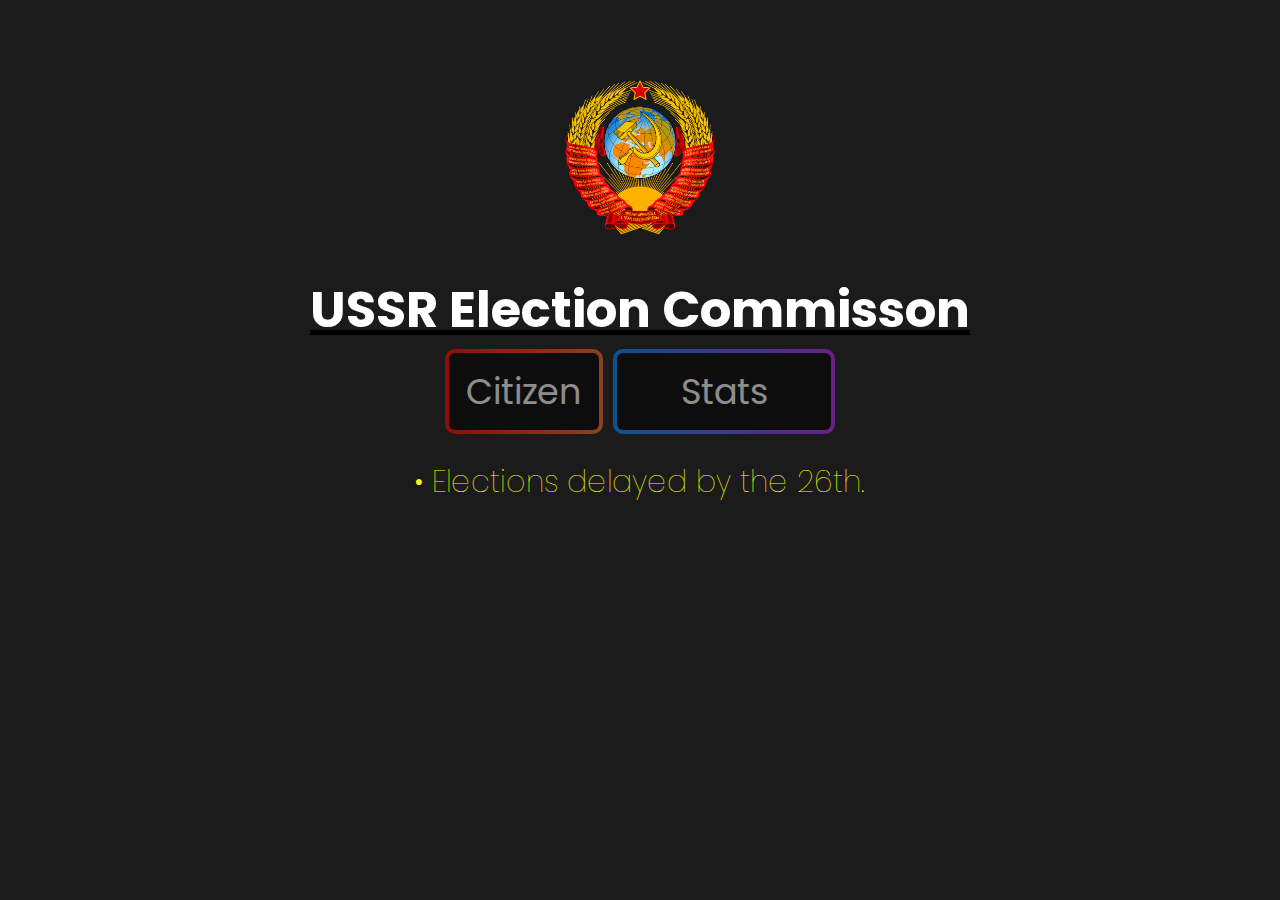
==== index.html @ 806620b1 "Add files via upload" ====
<!DOCTYPE html>
<html lang="en">
<head>
    <script src="index.js"></script>
    <link rel="preconnect" href="https://fonts.googleapis.com">
    <link rel="preconnect" href="https://fonts.gstatic.com" crossorigin>
    <link href="https://fonts.googleapis.com/css2?family=Poppins:ital,wght@0,100;0,200;0,300;0,400;0,500;0,600;0,700;0,800;0,900;1,100;1,200;1,300;1,400;1,500;1,600;1,700;1,800;1,900&display=swap" rel="stylesheet">
    <link rel="stylesheet" href="index.css">
    <meta charset="UTF-8">
    <meta name="viewport" content="width=device-width, initial-scale=1.0">
    <title>USSR | Election Comisson</title>
</head>
<body>

<br><br><br><br>
<img src="Coat_of_arms_of_the_Soviet_Union_(1956–1991).svg.png" width="150px" alt="">
<h1 class="header">USSR Election Commisson</h1> <br>
<button class="citizen1" onclick="redire('')">Citizen</button><button onclick="redire('')" class="participate1">Stats</button>
<h2 class="update-3">&bullet; Elections delayed by the 26th.</h2>

</body>
</html>
---- index.css ----
body{
    background: rgb(27, 27, 27);
    text-align: center;
}

.header{
    font-family: poppins, "sans-serif";
    color: white;
    text-decoration: underline;
    text-decoration-color: black;
    font-size: 50px;
    height: 25px;
}

.header1{
  margin-left: 5%;
  text-align: left;
  font-family: poppins, "sans-serif";
  color: white;
  text-decoration: underline;
  text-decoration-color: black;
  font-size: 50px;
  height: 25px;
}

.update-1{
    color: limegreen;
    font-family: poppins, 'sans-serif';
    font-weight: lighter;
    font-size: 30px;
}

.update-2{
  color: red;
  font-family: poppins, 'sans-serif';
  font-weight: lighter;
  font-size: 30px;
}

.update-3{
  color: yellow;
  font-family: poppins, 'sans-serif';
  font-weight: lighter;
  font-size: 30px;
}

.advice{
  color: coral;
  font-family: poppins, 'sans-serif';
  font-weight: lighter;
  font-size: 26.5px;
}

.citizen1{
  opacity: 50%;
  font-size: 35px;
  color: white;
  font-family: poppins, 'sans-serif';
  border: 4px solid transparent;
  border-radius: 10px;
  margin-right: 5px;
  background: 
    linear-gradient(to right, rgb(0, 0, 0), rgb(0, 0, 0)), 
    linear-gradient(to right, red , rgb(247, 104, 37)); 
  background-clip: padding-box, border-box;
  background-origin: padding-box, border-box;
  padding: 12px;
    width: 12.5%;
    transition: all ease-in-out 0.1s;
}

.citizen{
  font-size: 35px;
  color: white;
  font-family: poppins, 'sans-serif';
  border: 4px solid transparent;
  border-radius: 10px;
  margin-right: 5px;
  background: 
    linear-gradient(to right, rgb(0, 0, 0), rgb(0, 0, 0)), 
    linear-gradient(to right, red , rgb(247, 104, 37)); 
  background-clip: padding-box, border-box;
  background-origin: padding-box, border-box;
  padding: 12px;
    width: 12.5%;
    transition: all ease-in-out 0.1s;
}

.citizen:hover{
    transition: all ease-in-out 0.1s;
    width: 15%;
    font-size: 35px;
    color: white;
    font-family: poppins, 'sans-serif';
    border: 4px solid transparent;
    border-radius: 10px;
    margin-right: 5px;
    background: 
      linear-gradient(to right, red, rgb(247, 104, 37)), 
      linear-gradient(to right, red , rgb(247, 104, 37)); 
    background-clip: padding-box, border-box;
    background-origin: padding-box, border-box;
    padding: 12px;
}

.participate{
    transition: all ease-in-out 0.1s;
    margin-left: 5px;
    font-size: 35px;
    color: white;
    font-family: poppins, 'sans-serif';
    border: 4px solid transparent;
    border-radius: 10px;
    background: 
      linear-gradient(to right, rgb(0, 0, 0), rgb(0, 0, 0)), 
      linear-gradient(to right, rgb(0, 140, 255) , rgb(188, 37, 247)); 
    background-clip: padding-box, border-box;
    background-origin: padding-box, border-box;
    padding: 12px;
    width: 17.5%;
}

.participate1{
  transition: all ease-in-out 0.1s;
  margin-left: 5px;
  font-size: 35px;
  color: white;
  opacity: 50%;
  font-family: poppins, 'sans-serif';
  border: 4px solid transparent;
  border-radius: 10px;
  background: 
    linear-gradient(to right, rgb(0, 0, 0), rgb(0, 0, 0)), 
    linear-gradient(to right, rgb(0, 140, 255) , rgb(188, 37, 247)); 
  background-clip: padding-box, border-box;
  background-origin: padding-box, border-box;
  padding: 12px;
  width: 17.5%;
}

.participate:hover{
    transition: all ease-in-out 0.1s;
    margin-left: 5px;
    font-size: 35px;
    color: white;
    font-family: poppins, 'sans-serif';
    border: 4px solid transparent;
    border-radius: 10px;
    background: 
      linear-gradient(to right, rgb(0, 140, 255) , rgb(188, 37, 247)), 
      linear-gradient(to right, rgb(0, 140, 255) , rgb(188, 37, 247)); 
    background-clip: padding-box, border-box;
    background-origin: padding-box, border-box;
    padding: 12px;
    width: 20%;
}

.choose{
  font-size: 30px;
  font-family: "poppins", sans-serif;
  color: white;
  text-shadow: 0px 0px 50px white;
}

.select{
  font-size: 30px;
  outline: none;
  border: solid transparent;
  border-radius: 5px;
  background-color: transparent;
  color: white;
  padding: 5px;
  font-weight: bold;
  border-bottom: solid black;
}

  .vote{
    font-size: 30px;
    color: white;
    font-family: poppins, 'sans-serif';
    border: 4px solid transparent;
    border-radius: 10px;
    margin-right: 5px;
    background: 
      linear-gradient(to right, rgb(0, 0, 0), rgb(0, 0, 0)), 
      linear-gradient(to right, rgb(255, 0, 0) , rgb(247, 233, 37)); 
    background-clip: padding-box, border-box;
    background-origin: padding-box, border-box;
    padding: 12px;
      width: 25%;
      transition: all ease-in-out 0.1s;
  }
  
  .vote:hover{
      transition: all ease-in-out 0.1s;
      width: 30%;
      font-size: 30px;
      color: white;
      font-family: poppins, 'sans-serif';
      border: 4px solid transparent;
      border-radius: 10px;
      margin-right: 5px;
      background: 
        linear-gradient(to right, rgb(255, 0, 0) , rgb(247, 233, 37)), 
        linear-gradient(to right, rgb(0, 0, 0) , rgb(0, 0, 0)); 
      background-clip: padding-box, border-box;
      background-origin: padding-box, border-box;
      padding: 12px;
  }
  
  .Candidate{
    text-align: center;
    font-size: 25px;
    font-family: 'poppins', sans-serif;
    color: white;
    margin-left: 2.5%;
    margin-right: 2.5%;
    display: inline-block;
    text-shadow: 0px 0px 50px gray;
  }

  .endvote{
    font-size: 30px;
    color: white;
    font-family: poppins, 'sans-serif';
    border: 4px solid transparent;
    border-radius: 10px;
    margin-right: 5px;
    background: 
      linear-gradient(to right, rgb(0, 0, 0), rgb(0, 0, 0)), 
      linear-gradient(to right, rgb(255, 0, 0) , rgb(255, 0, 0)); 
    background-clip: padding-box, border-box;
    background-origin: padding-box, border-box;
    padding: 12px;
      width: 25%;
      transition: all ease-in-out 0.1s;
      opacity: 50%;
  }
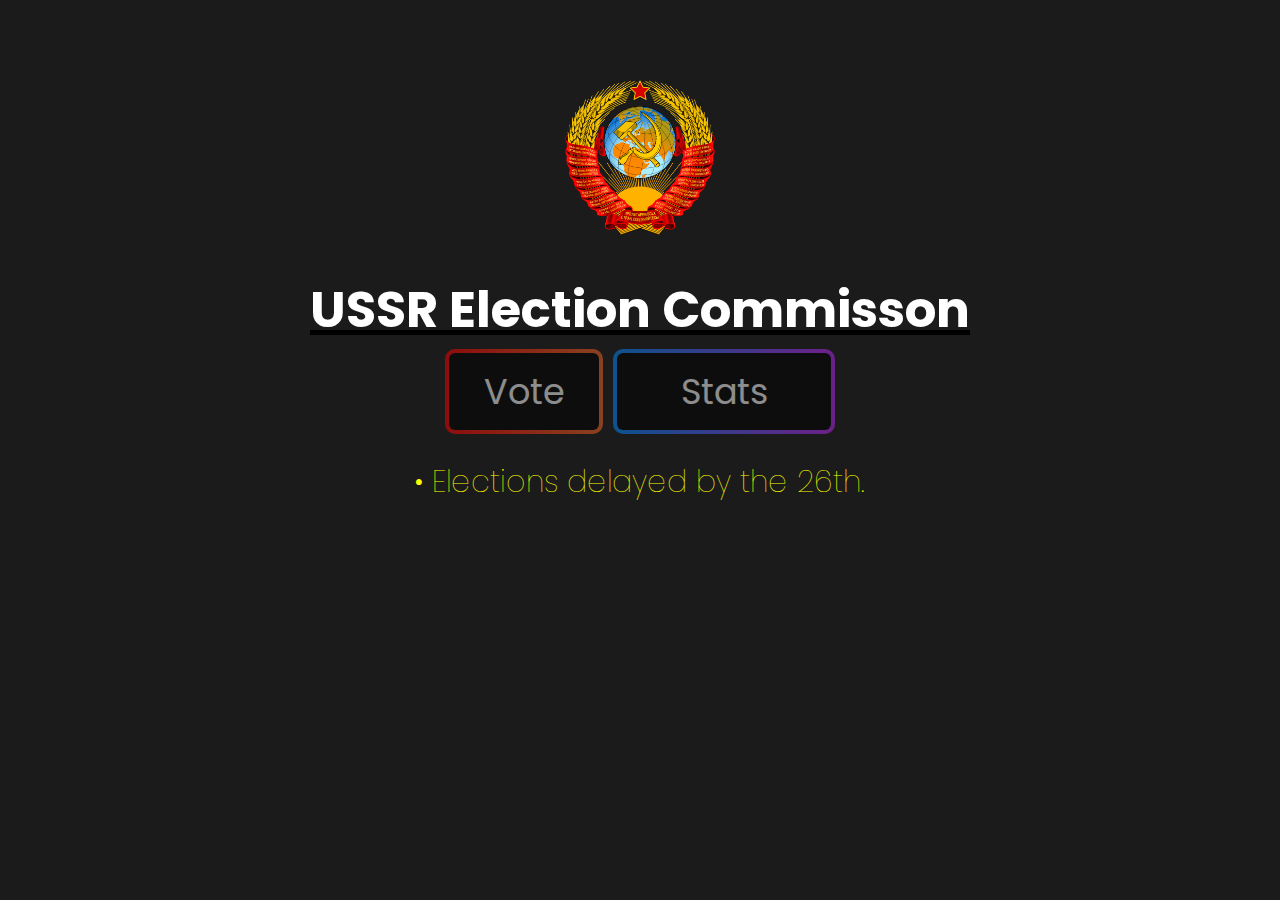
==== commit f5616c3a: "Update index.html" ====
--- a/index.html
+++ b/index.html
@@ -15,8 +15,8 @@
 <br><br><br><br>
 <img src="Coat_of_arms_of_the_Soviet_Union_(1956–1991).svg.png" width="150px" alt="">
 <h1 class="header">USSR Election Commisson</h1> <br>
-<button class="citizen1" onclick="redire('')">Citizen</button><button onclick="redire('')" class="participate1">Stats</button>
+<button class="citizen1" onclick="redire('')">Vote</button><button onclick="redire('')" class="participate1">Stats</button>
 <h2 class="update-3">&bullet; Elections delayed by the 26th.</h2>
 
 </body>
-</html>+</html>
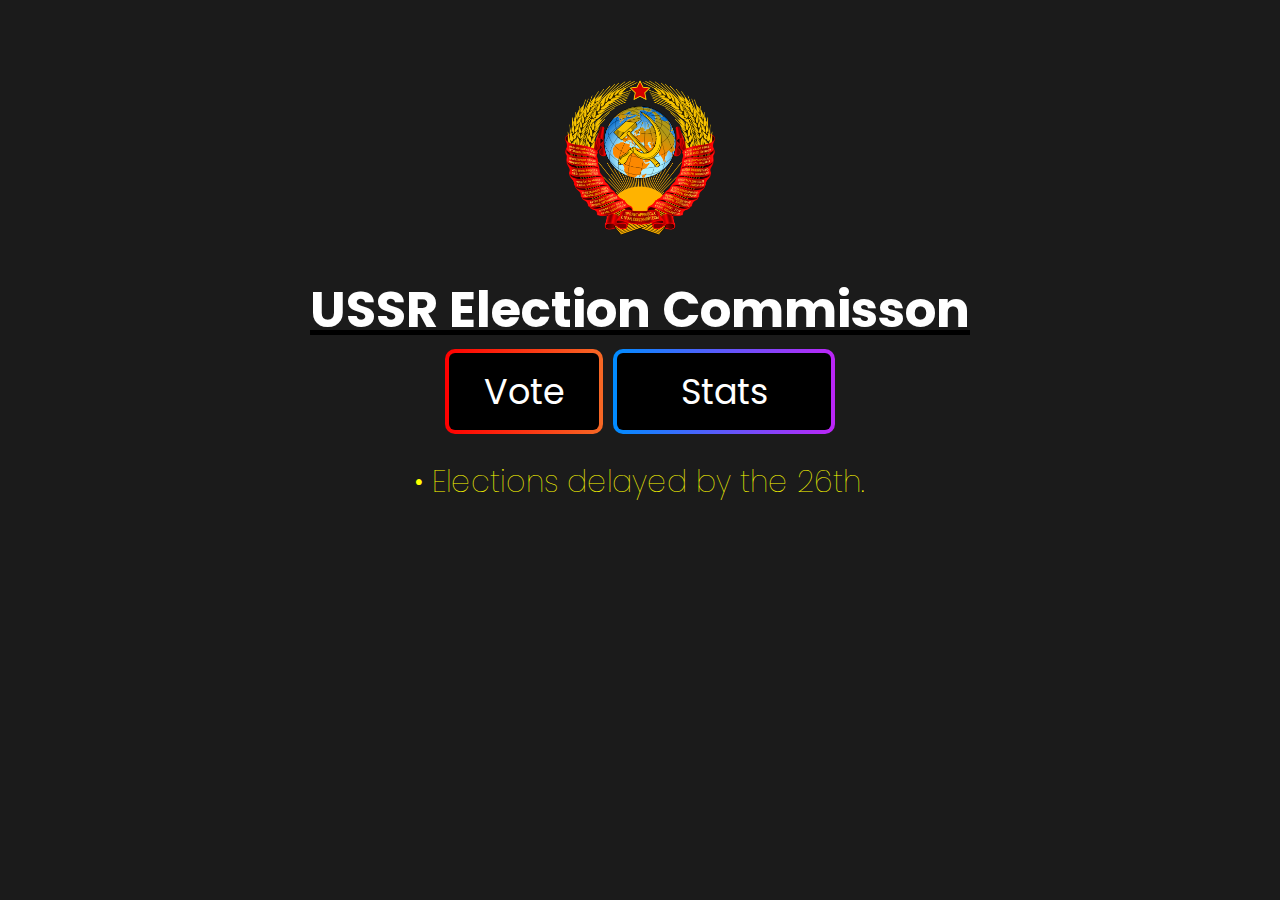
==== commit 6b0d3afb: "Update index.html" ====
--- a/index.html
+++ b/index.html
@@ -15,7 +15,7 @@
 <br><br><br><br>
 <img src="Coat_of_arms_of_the_Soviet_Union_(1956–1991).svg.png" width="150px" alt="">
 <h1 class="header">USSR Election Commisson</h1> <br>
-<button class="citizen1" onclick="redire('')">Vote</button><button onclick="redire('')" class="participate1">Stats</button>
+<button class="citizen" onclick="redire('vote.html')">Vote</button><button onclick="redire('findvotes.html')" class="participate">Stats</button>
 <h2 class="update-3">&bullet; Elections delayed by the 26th.</h2>
 
 </body>
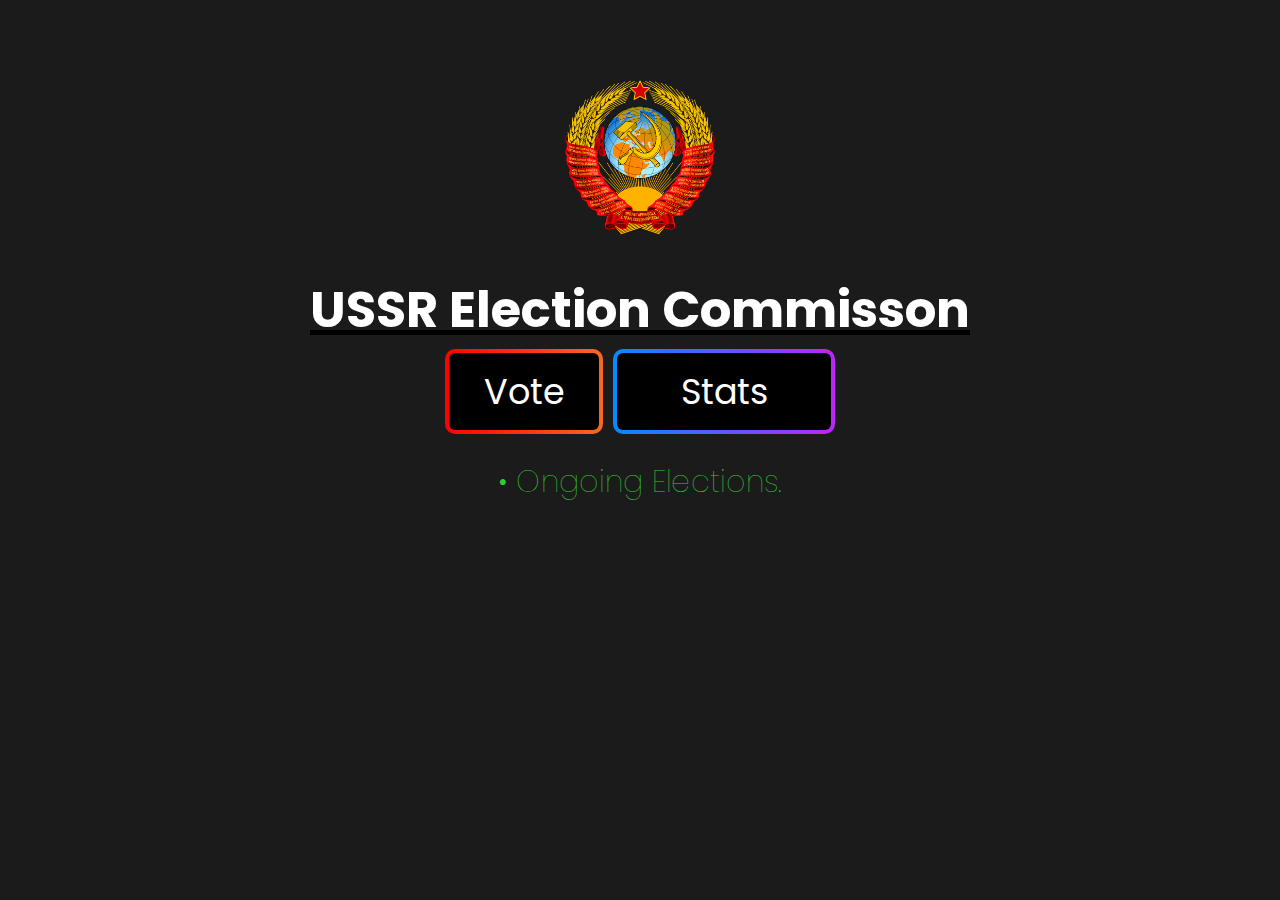
==== commit 3796bb14: "Update index.html" ====
--- a/index.html
+++ b/index.html
@@ -16,7 +16,7 @@
 <img src="Coat_of_arms_of_the_Soviet_Union_(1956–1991).svg.png" width="150px" alt="">
 <h1 class="header">USSR Election Commisson</h1> <br>
 <button class="citizen" onclick="redire('vote.html')">Vote</button><button onclick="redire('findvotes.html')" class="participate">Stats</button>
-<h2 class="update-3">&bullet; Elections delayed by the 26th.</h2>
+<h2 class="update-1">&bullet; Ongoing Elections.</h2>
 
 </body>
 </html>
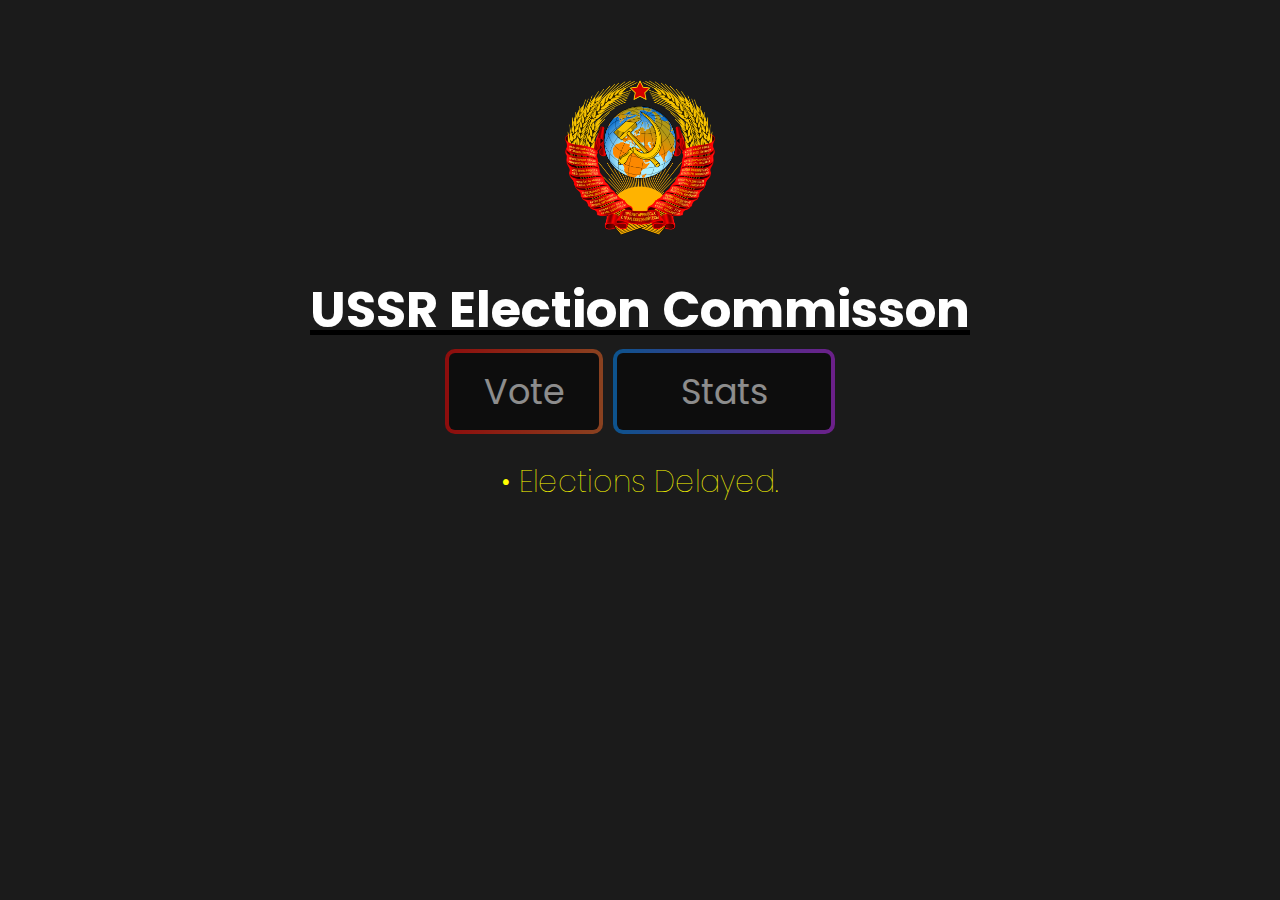
==== commit d39ee894: "Update index.html" ====
--- a/index.html
+++ b/index.html
@@ -2,6 +2,7 @@
 <html lang="en">
 <head>
     <script src="index.js"></script>
+    <link rel="icon" type="image/x-icon" href="Coat_of_arms_of_the_Soviet_Union_(1956–1991).svg.png">
     <link rel="preconnect" href="https://fonts.googleapis.com">
     <link rel="preconnect" href="https://fonts.gstatic.com" crossorigin>
     <link href="https://fonts.googleapis.com/css2?family=Poppins:ital,wght@0,100;0,200;0,300;0,400;0,500;0,600;0,700;0,800;0,900;1,100;1,200;1,300;1,400;1,500;1,600;1,700;1,800;1,900&display=swap" rel="stylesheet">
@@ -15,8 +16,8 @@
 <br><br><br><br>
 <img src="Coat_of_arms_of_the_Soviet_Union_(1956–1991).svg.png" width="150px" alt="">
 <h1 class="header">USSR Election Commisson</h1> <br>
-<button class="citizen" onclick="redire('vote.html')">Vote</button><button onclick="redire('findvotes.html')" class="participate">Stats</button>
-<h2 class="update-1">&bullet; Ongoing Elections.</h2>
+<button class="citizen1" onclick="redire('')">Vote</button><button onclick="redire('')" class="participate1">Stats</button>
+<h2 class="update-3">&bullet; Elections Delayed.</h2>
 
 </body>
 </html>
